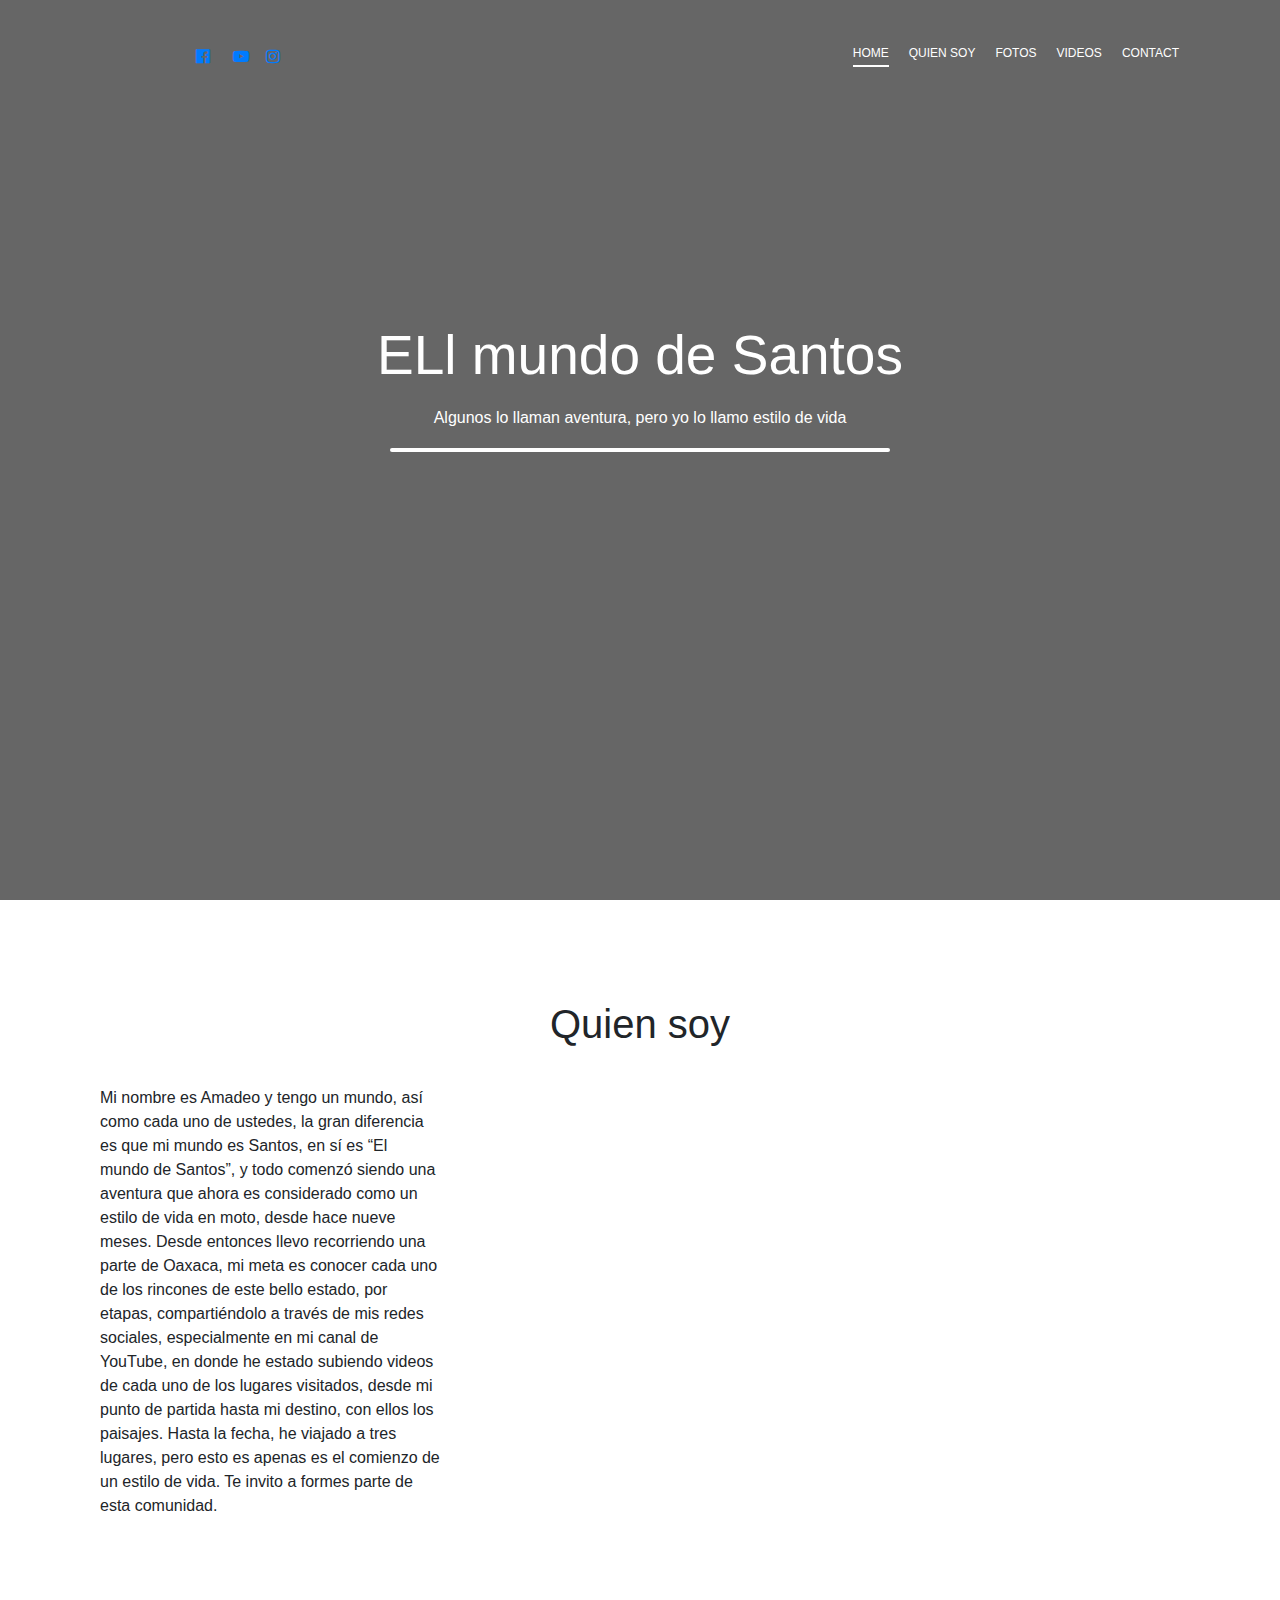
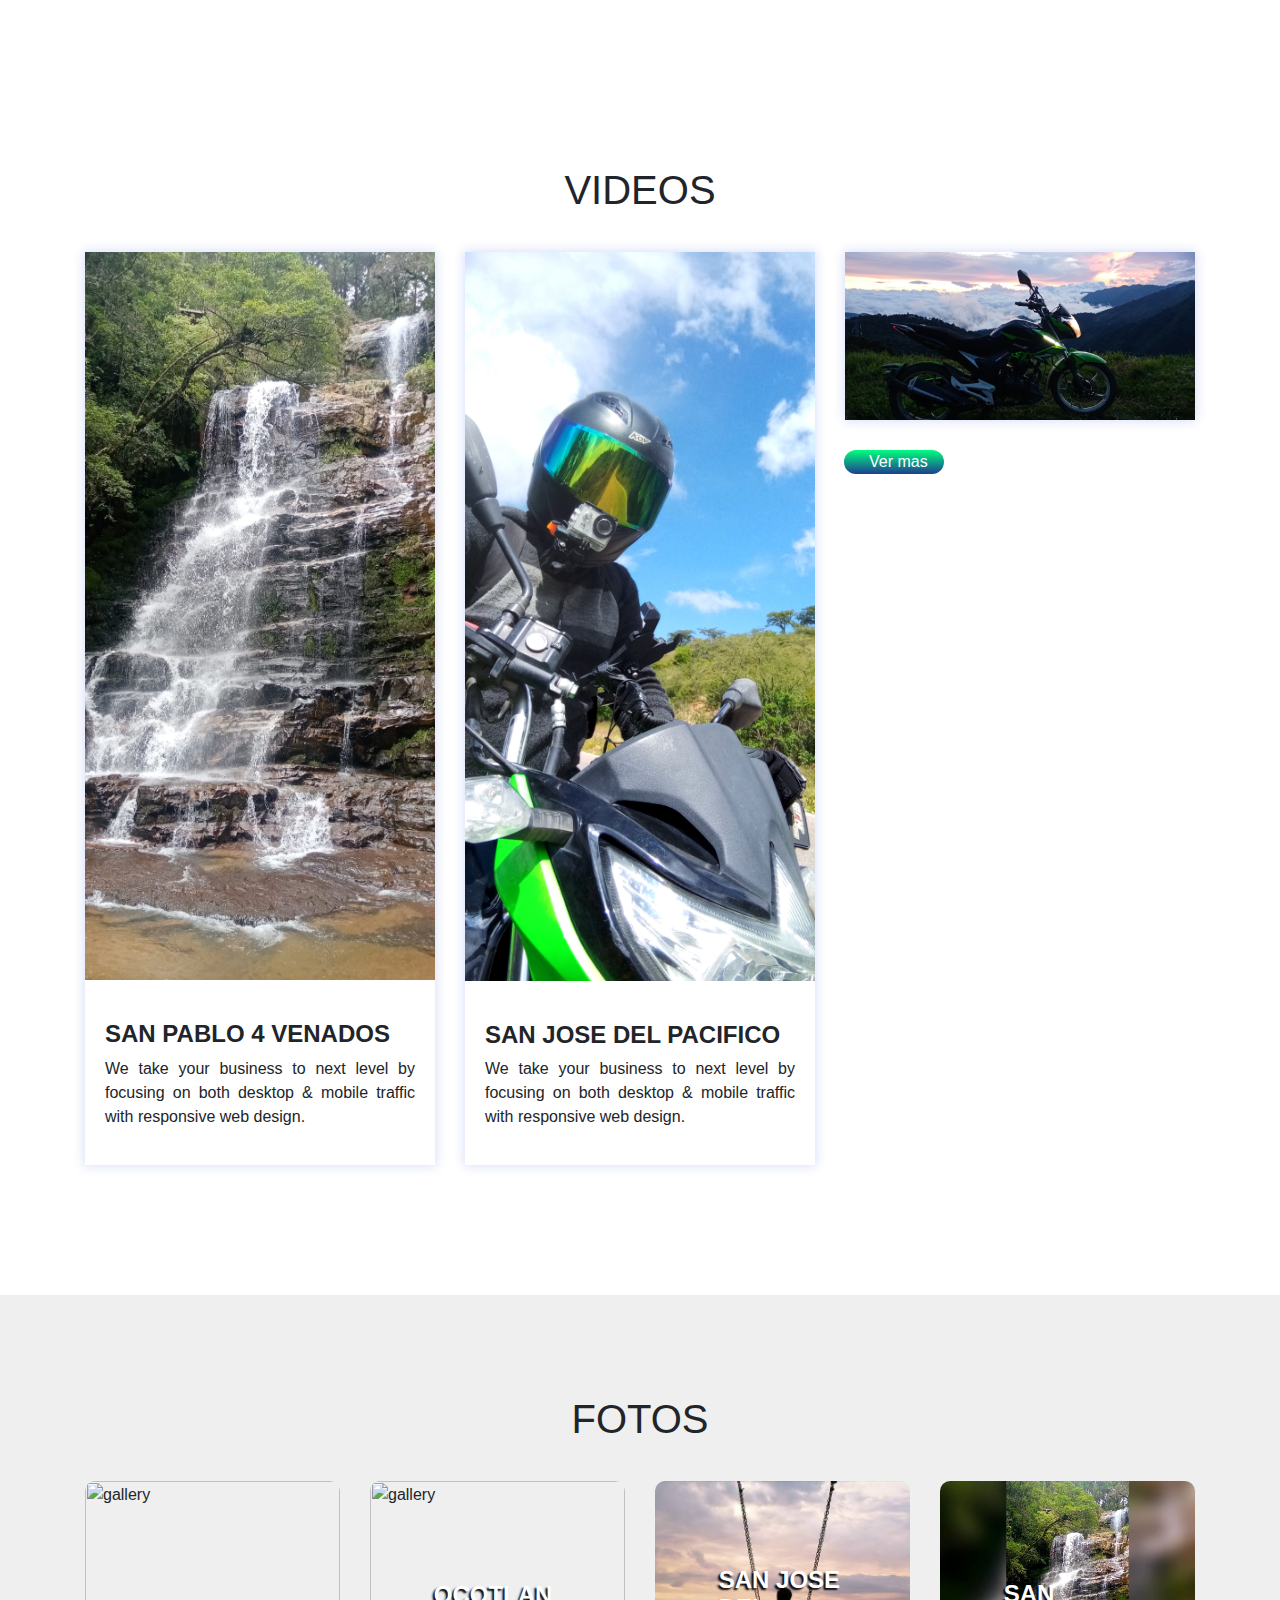
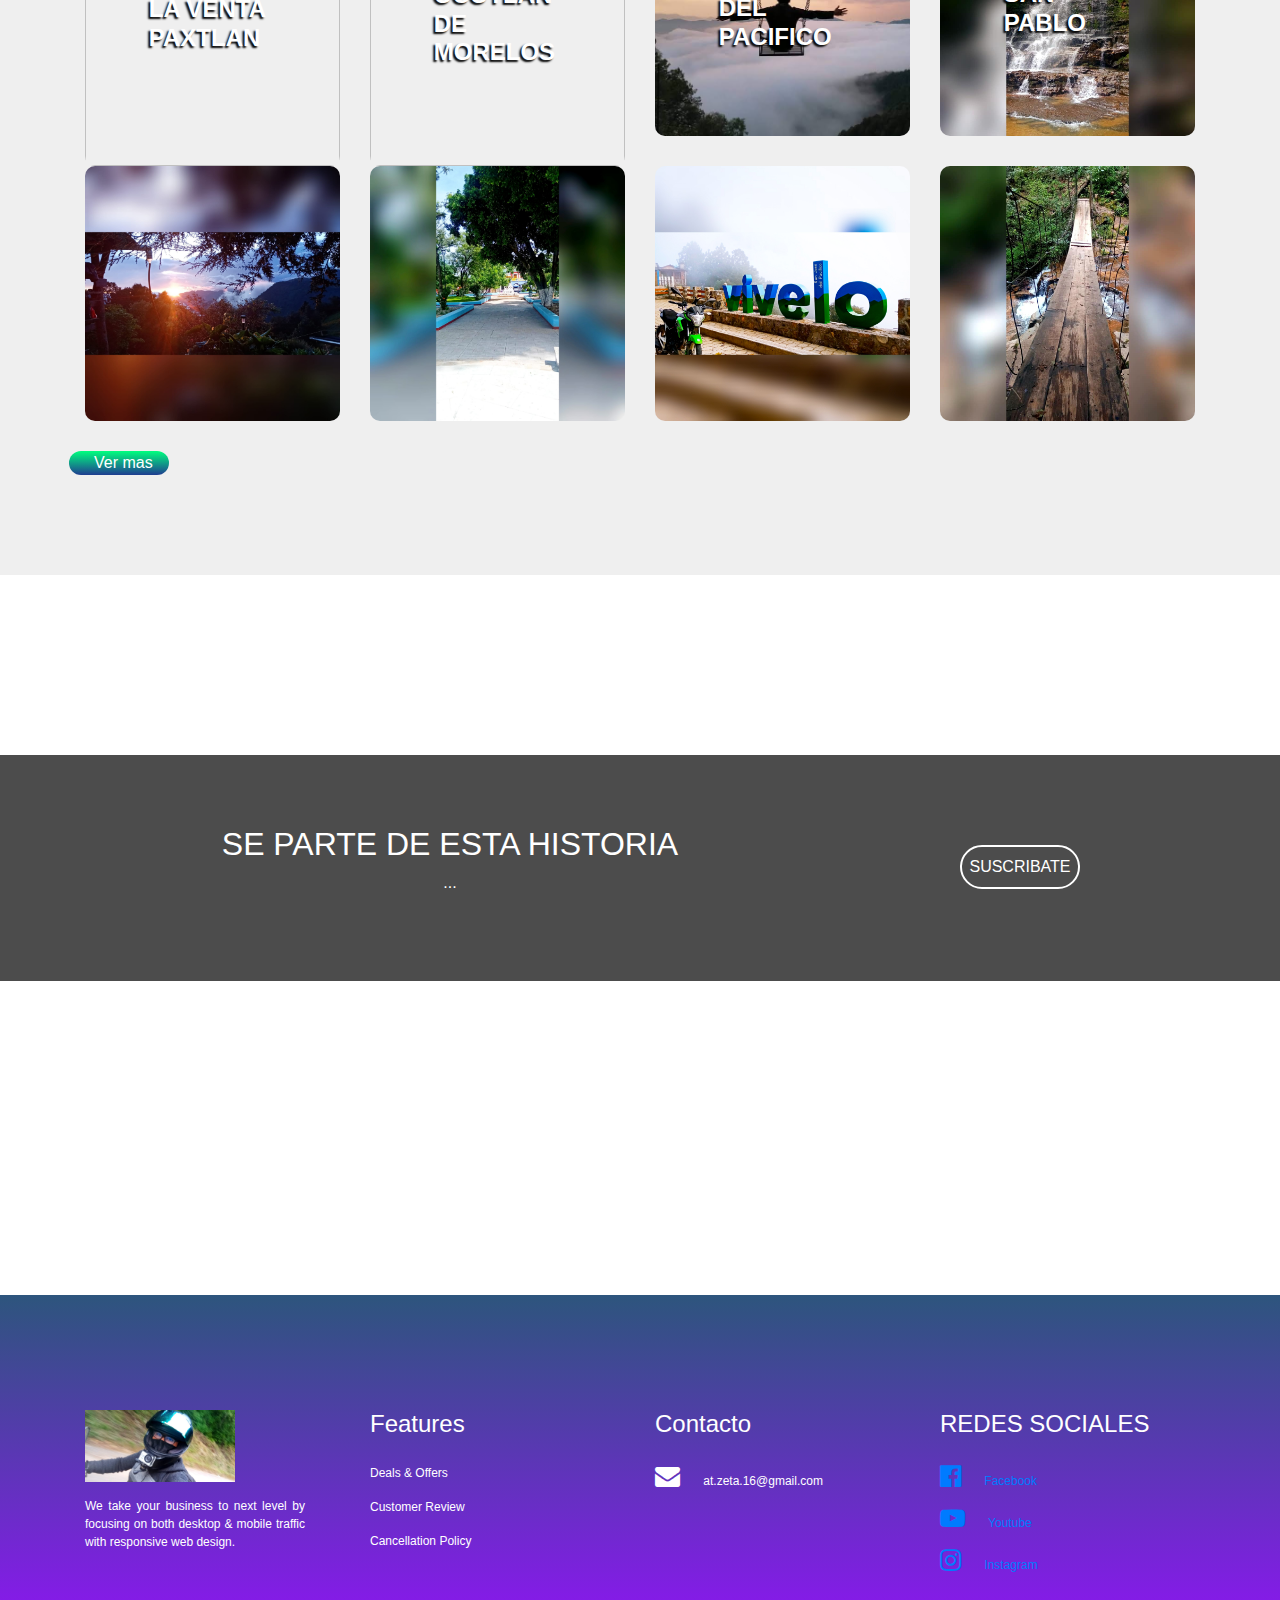
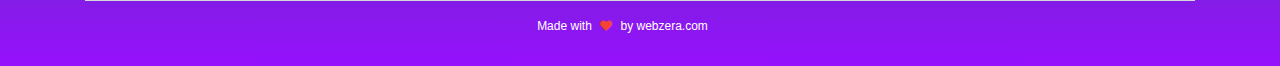
==== public/index.html @ d2009493 "Agregue firebase hosting" ====
<html>
<head>
<title>Anwar Trip</title>
<link rel="stylesheet" href="style.css">
<link rel="stylesheet" href="style1.css">
<meta name="viewport" content="width=device-width, initial-scale=1.0">
<link rel="stylesheet" href="https://stackpath.bootstrapcdn.com/bootstrap/4.5.0/css/bootstrap.min.css">

<script src="https://code.jquery.com/jquery-3.5.1.slim.min.js"></script>
<script src="https://cdn.jsdelivr.net/npm/popper.js@1.16.0/dist/umd/popper.min.js"></script>
<link rel="stylesheet" href="https://stackpath.bootstrapcdn.com/font-awesome/4.7.0/css/font-awesome.min.css">
<script src="https://stackpath.bootstrapcdn.com/bootstrap/4.5.0/js/bootstrap.min.js"></script>
</head>
<body>
<section class="header">
	<div class="container">
		<!-- <img src="images/logo.png" alt="webzera"> -->
		<!-- <button type="button" class="login-btn">Login</button> -->
		<nav class="navbar navbar-expand-lg navbar-light">
 
  <div class="col-md-3">
	<a href="https://www.facebook.com/elMundoDeSantos" >   &nbsp; <i class="fa fa-facebook-official"></i> &nbsp;   </a>
	<a href="https://www.youtube.com/channel/UCIlXge88pHVH2Xb5vx7LK7g"> &nbsp;   <i  class="fa fa-youtube-play">&nbsp;  </i> </a>
	<a href="https://www.instagram.com/elmundodesantos/"> &nbsp;   <i class="fa fa-instagram">&nbsp;   </i> </a>
</div>
  <button class="navbar-toggler" type="button" data-toggle="collapse" data-target="#navbarNav" aria-controls="navbarNav" aria-expanded="false">
    <i class="fa fa-bars"></i>
  </button>
  <div class="collapse navbar-collapse" id="navbarNav">
    <ul class="navbar-nav ml-auto text-right">
      <li class="nav-item">
        <a class="nav-link active-home" href="#">HOME</a>
      </li>
      <li class="nav-item">
        <a class="nav-link" href="#quiensoy">QUIEN SOY</a>
      </li>
      <li class="nav-item">
        <a class="nav-link" href="#fotos">FOTOS</a>
      </li>
      <li class="nav-item">
        <a class="nav-link" href="#videos">VIDEOS</a>
      </li>
      <li class="nav-item">
        <a class="nav-link" href="#">CONTACT</a>
      </li>
    </ul>
  </div>
</nav>

	</div>
	<h1>ELl mundo de Santos</h1>
	<p>Algunos lo llaman aventura, pero yo lo llamo estilo de vida</p>
	<div class="input-group">
		
	</div>
</section>
<section class="features" id="quiensoy" alig="center">
	<h1>Quien soy</h1>
	<div class="container">
		<video style="float: right;" src="images/v1.mp4" autoplay muted loop width="440" height="280" ></video>
		
			<div class="col-md-4">
				Mi nombre es Amadeo y tengo un mundo, así como cada uno de ustedes, la gran diferencia es que mi mundo es Santos, en sí es “El mundo de Santos”, y todo comenzó siendo una aventura que ahora es considerado como un estilo de vida en moto, desde hace nueve meses. Desde entonces llevo recorriendo una parte de Oaxaca, mi meta es conocer cada uno de los rincones de este bello estado, por etapas, compartiéndolo a través de mis redes sociales, especialmente en mi canal de YouTube, en donde he estado subiendo videos de cada uno de los lugares visitados, desde mi punto de partida hasta mi destino, con ellos los paisajes.
				Hasta la fecha, he viajado a tres lugares, pero esto es apenas es el comienzo de un estilo de vida. Te invito a formes parte de esta comunidad.
				
</div>	
<br>
<br>
</section>
<section class="features" id="videos">
	<h1>VIDEOS</h1>
	<div class="container">
		<div class="row">
			<div class="col-md-4">
				<div class="feature-box">
					<div class="feature-img">
						<a href="https://www.youtube.com/watch?v=Ci-Gc7Qu-1A&t=102s">
							<img src="images/san pablo.jpg" alt="feature-image-one" >
						</a>
					</div>
					<div class="feature-details">
						<h4>SAN PABLO 4 VENADOS</h4>
						<p>We take your business to next level by focusing on both desktop & mobile traffic with responsive web design.</p>
					</div>					
				</div>
			</div>
			<div class="col-md-4">
				<div class="feature-box">
					<div class="feature-img">
						<a href="https://www.youtube.com/watch?v=pGuaMOrAHA4">
						<img src="images/f1.jpg" alt="feature-image-one"></a>

					</div>
					<div class="feature-details">
						<h4>SAN JOSE DEL PACIFICO</h4>
						<p>We take your business to next level by focusing on both desktop & mobile traffic with responsive web design.</p>
					</div>
										
				</div>
			</div>
			<div class="col-md-4">
				<div class="feature-box">
					<div class="feature-img">
						<a href="https://www.youtube.com/watch?v=pGuaMOrAHA4">
						<img src="images/banner1.jpg" alt="feature-image-one"></a>


					</div>
					
				</div>
				<div class="input-group-append">
					<button type="submit" class="input-group-text btn">Ver mas</button>
				</div>
			</div>
		</div>
	</div>
</section>
<section class="gallery" id="fotos">
	<h1>FOTOS</h1>
	<div class="container">
		<div class="row">
			<div class="col-md-3">
				<div class="gallery-box">
					<img src="images/g1.jpg" alt="gallery">
					<h4>LA VENTA PAXTLAN</h4>
				</div>
			</div>
			<div class="col-md-3">
				<div class="gallery-box">
					<img src="images/g2.jpg" alt="gallery">
					<h4>OCOTLAN DE MORELOS</h4>
				</div>
			</div>
			<div class="col-md-3">
				<div class="gallery-box">
					<img src="images/G3.jpeg" alt="gallery">
					<h4>SAN JOSE DEL PACIFICO</h4>
				</div>
			</div>
			<div class="col-md-3">
				<div class="gallery-box">
					<img src="images/N1.jpeg" alt="gallery">
					<h4>SAN PABLO</h4>
				</div>
			</div>
		</div>
	</div>
	<div class="container">
		<div class="row">
			<div class="col-md-3">
				<div class="gallery-box">
					<img src="images/N3.jpeg" alt="gallery">
					<h4></h4>
				</div>
			</div>
			<div class="col-md-3">
				<div class="gallery-box">
					<img src="images/N4.jpeg" alt="gallery">
					<h4></h4>
				</div>
			</div>
			<div class="col-md-3">
				<div class="gallery-box">
					<img src="images/S1.jpg" alt="gallery">
					<h4></h4>
				</div>
			</div>
			<div class="col-md-3">
				<div class="gallery-box">
					<img src="images/N2.jpeg" alt="gallery">
					
				</div>
			</div>
			<div class="input-group-append">
				<button type="submit" class="input-group-text btn">Ver mas</button>
			</div>
		</div>
	</div>
</section>
<section class="banner">
	<div class="banner-highlights">
		<div class="container">
			<div class="row">
				<div class="col-md-8">
					<h2>SE PARTE DE ESTA HISTORIA</h2>
					<p>...</p>
				</div>
				<div class="col-md-4" >
					<a href="https://www.youtube.com/channel/UCIlXge88pHVH2Xb5vx7LK7g">
					<button  type="button" class="booking-btn">SUSCRIBATE</button></a>
				</div>
			</div>
		</div>
	</div>
</section>

<section class="footer">
	<div class="container">
		<div class="row">
			<div class="col-md-3">
				<img src="images/logo.jpeg" class="footer-logo" alt="Footer Logo">
				<p>We take your business to next level by focusing on both desktop & mobile traffic with responsive web design.</p>
			</div>
			<div class="col-md-3">
				<h4>Features</h4>
				<p>Deals & Offers</p>
				<p>Customer Review</p>
				<p>Cancellation Policy</p>
			</div>
			<div class="col-md-3">
				<h4>Contacto</h4>
	
				<p><i class="fa fa-envelope"></i> at.zeta.16@gmail.com</p>
			</div>
			<div class="col-md-3">
				<h4>REDES SOCIALES</h4>
				<a href="https://www.facebook.com/elMundoDeSantos"><p><i class="fa fa-facebook-official"></i> Facebook</p></a>
				<a href="https://www.youtube.com/channel/UCIlXge88pHVH2Xb5vx7LK7g"><p ><i  class="fa fa-youtube-play"></i> Youtube</p></a>
				<a href="https://www.instagram.com/elmundodesantos/"><p><i class="fa fa-instagram"></i> Instagram</p></a>
			</div>			
		</div><hr>
		<p class="copyright">Made with <i class="fa fa-heart"></i> by webzera.com</p>
	</div>
</section>
</body>
</html>
---- public/style.css ----
*{
	margin: 0;
	padding: 0;	
}
/*Header Section*/
.header{
	height: 100%;
	background-image: linear-gradient(rgba(0,0,0,0.6), rgba(0,0,0,0.6)), url(images/banner1.JPG);
	background-size: cover;
	background-position: center;
	background-attachment: fixed;
	padding-top: 20px;
	text-align: center;
	color: #fff;
}

#texto{
	text-align:center ;
}
.header img{
	width: 170px;
	float: left;
}
.login-btn{
	width: 100px;
	padding:8px 0;
	outline: none !important;
	border: 2px solid #fff;
	border-radius: 50px;
	background: transparent;
	color: #fff;
	float: right;
}
.header h1{
	padding-top: 240px;
	padding-bottom: 0;
	font-size: 55px;
}
.header p{
	margin: 18px 0;
}
.input-group{
	width: 90% !important;
	max-width: 500px;
	border-radius: 30px;
	background: #fff;
	margin: auto;
	padding: 2px;
}
.form-control{
	border:0 !important;
	border-radius: 30px !important;
	margin: 2px;
	box-shadow: none !important;
}
.input-group-text{
	width: 100px;
	background-image: linear-gradient(#00ff7e,#1f3d90);
	border: 0 !important;
	color: #fff !important;
	padding: 0 25px !important;
	border-radius: 30px !important;
	box-shadow: none !important;
}
/*Features Section*/
.features{
	padding: 100px 0;
}
.features h1{
	text-align: center;
	padding-bottom: 30px;
}
.feature-img img{
	width: 100%;
}
.features .price{
	width: 50px;
	height: 50px;
	background: #ff5722;
	color: #fff;
	font-weight: 600;
	border-radius: 50%;
	padding:10px;
	box-shadow: 0 0 10px 1px rgba(37, 73, 214, 0.18);
	position: absolute;
	left: 20px;
	bottom: -25px;
}
.feature-img{
	position: relative;
}
.features .rating{
	padding: 3px;
	float: right;
	background: #fff;
	bottom: -1px;
	right: 0;
	position: absolute;
}
.features .fa{
	font-size: 15px;
	color: #ff5722;
}
.feature-details{
	padding: 20px;
	text-align: justify;
}
.feature-details h4{
	font-weight: 600;
	margin-top: 20px;
}
.feature-details .fa{
	margin-right: 5px;
}
.feature-box{
	box-shadow: 0 0 10px 1px rgba(37, 73, 214, 0.18);
	margin-bottom: 30px;
}
/*Gallery*/
.gallery{
	padding: 100px 0;
	background: #efefef;
}
.gallery h1{
	text-align: center;
	padding-bottom: 30px;
}
.gallery-details h4{
	font-weight: 600;
	margin-top: 20px;
}
.gallery-box img{
	width: 100%;
	border-radius: 10px;
	cursor:pointer;
	transition: 1s;
}
.gallery-box img:hover{
	transform: scale(1.1);
}
.gallery-box h4{
	display: block;
	color: #fff;
	text-shadow: -2px 2px 2px #000;
	font-weight: 600;
	position: absolute;
	top: 50%;
	left:50%;
	transform: translate(-50%,-50%);
}
.gallery-box{
	position: relative;
	margin-bottom: 30px;
}
/*banner*/
.banner{
	height: 80%;
	background-image: url(images/banner2.jpeg);
	background-position: center;
	background-size: cover;
	background-attachment: fixed;
	padding-top: 14%;
}
.banner-highlights{
	padding: 70px 0;
	background: rgba(0, 0, 0, 0.7);
	text-align:center;
	color: #fff;
}
.booking-btn{
	width: 120px;
	padding:8px 0;
	outline: none !important;
	border: 2px solid #fff;
	border-radius: 50px;
	background: transparent;
	color: #fff;
	margin-top: 20px;
	/*float: right;*/
}
/*feedback*/
.feedback{
	padding: 100px 0;
}
.feedback h1{
	text-align: center;
	padding-bottom: 30px;
}
.user-review{
	text-align: center;
	box-shadow: 0 0 10px 0 rgba(0, 0, 100, 0.2);
	padding-bottom: 50px;
}
.user-review p{
	padding: 50px 10px 10px 10px;
}
.feedback img{
	width: 60px;
	height: 60px;
	border-radius: 50%;
	position: relative;
	margin: -30px 0 20px 40%;
}
.user-review p::before{
	content: '\201d';
	display: block;
	position: absolute;
	font-size: 100px;
	color: #6495ed;
	font-family: sans-serif;
	left: 44%;
	top:-20px;
}
.footer{
	padding:100px 20px 15px;
	background-image: linear-gradient(#2d557d,#9610fd);
	color: #fff;
}
.footer img{
	width: 150px;
	margin-top: 15px;
	margin-bottom: 15px;
}
.footer h4{
	text-align:left;
	margin-top:15px;
	margin-bottom: 25px;
}
.footer p{
	font-size: 12px;
	text-align:justify;
	padding-right: 35px;
}
.footer .row .fa{
	padding-right: 20px;
	font-size: 25px;
}
.footer hr{
	margin-top:10px;
	background:#efefef;
}
.fa-heart{
	margin:0 5px;
	color:#f44336;
}
.footer .copyright{
	text-align:center;
}


/*Navbar*/
.navbar{
	padding-top: 20px !important;
}
.nav-item{
	margin-left: 20px;
	margin-bottom:10px;
}
.nav-link{
	color: #fff !important;
	font-size: 12px !important;
	padding: 0 0 5px 0 !important;
	display: unset !important;
}
.navbar-brand img{
	width: 170px;
	float: left;
}
.fa-bars{
	color: #fff;
	font-size: 40px !important;
}
.navbar-toggler{
	border: 0 !important;
	outline: none !important;
	padding:initial !important;
}
.active-home{
	border-bottom: 2px solid #fff;
}
.nav-link:hover{
	border-bottom: 2px solid #fff;
}
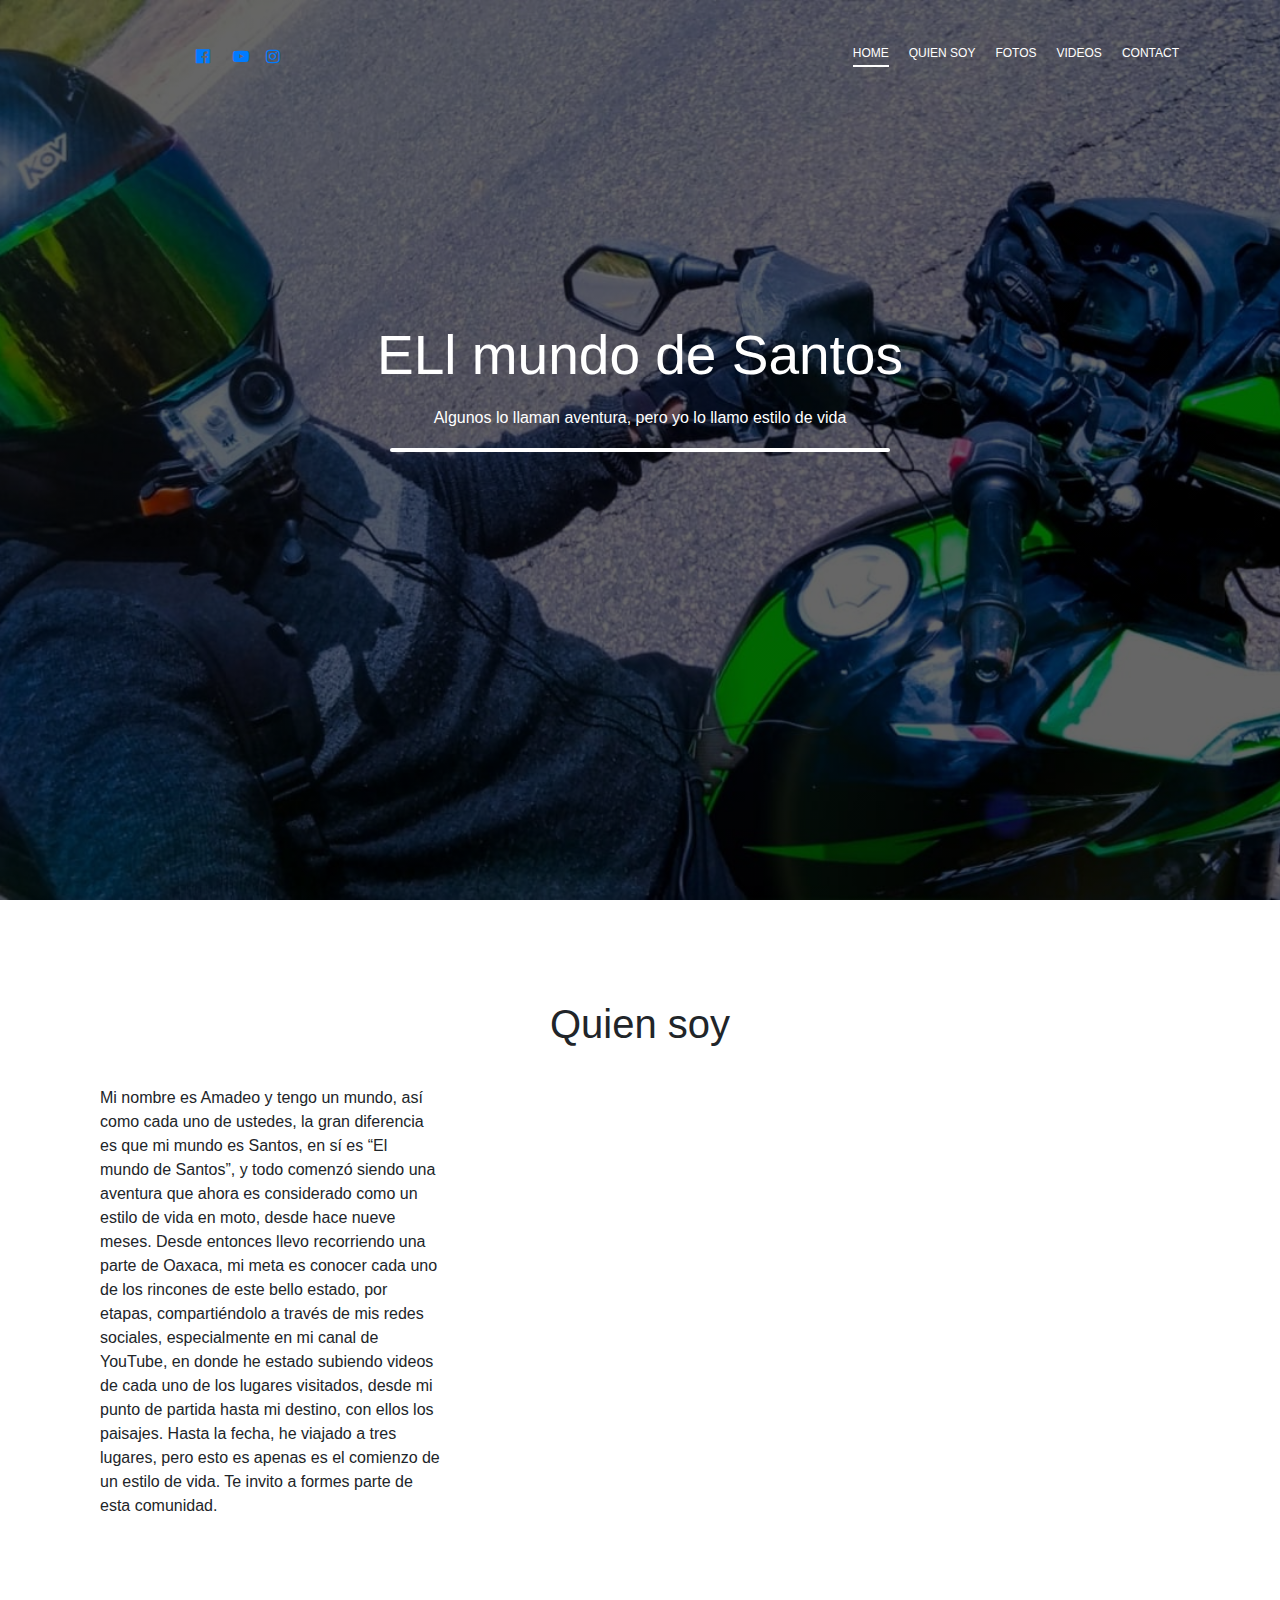
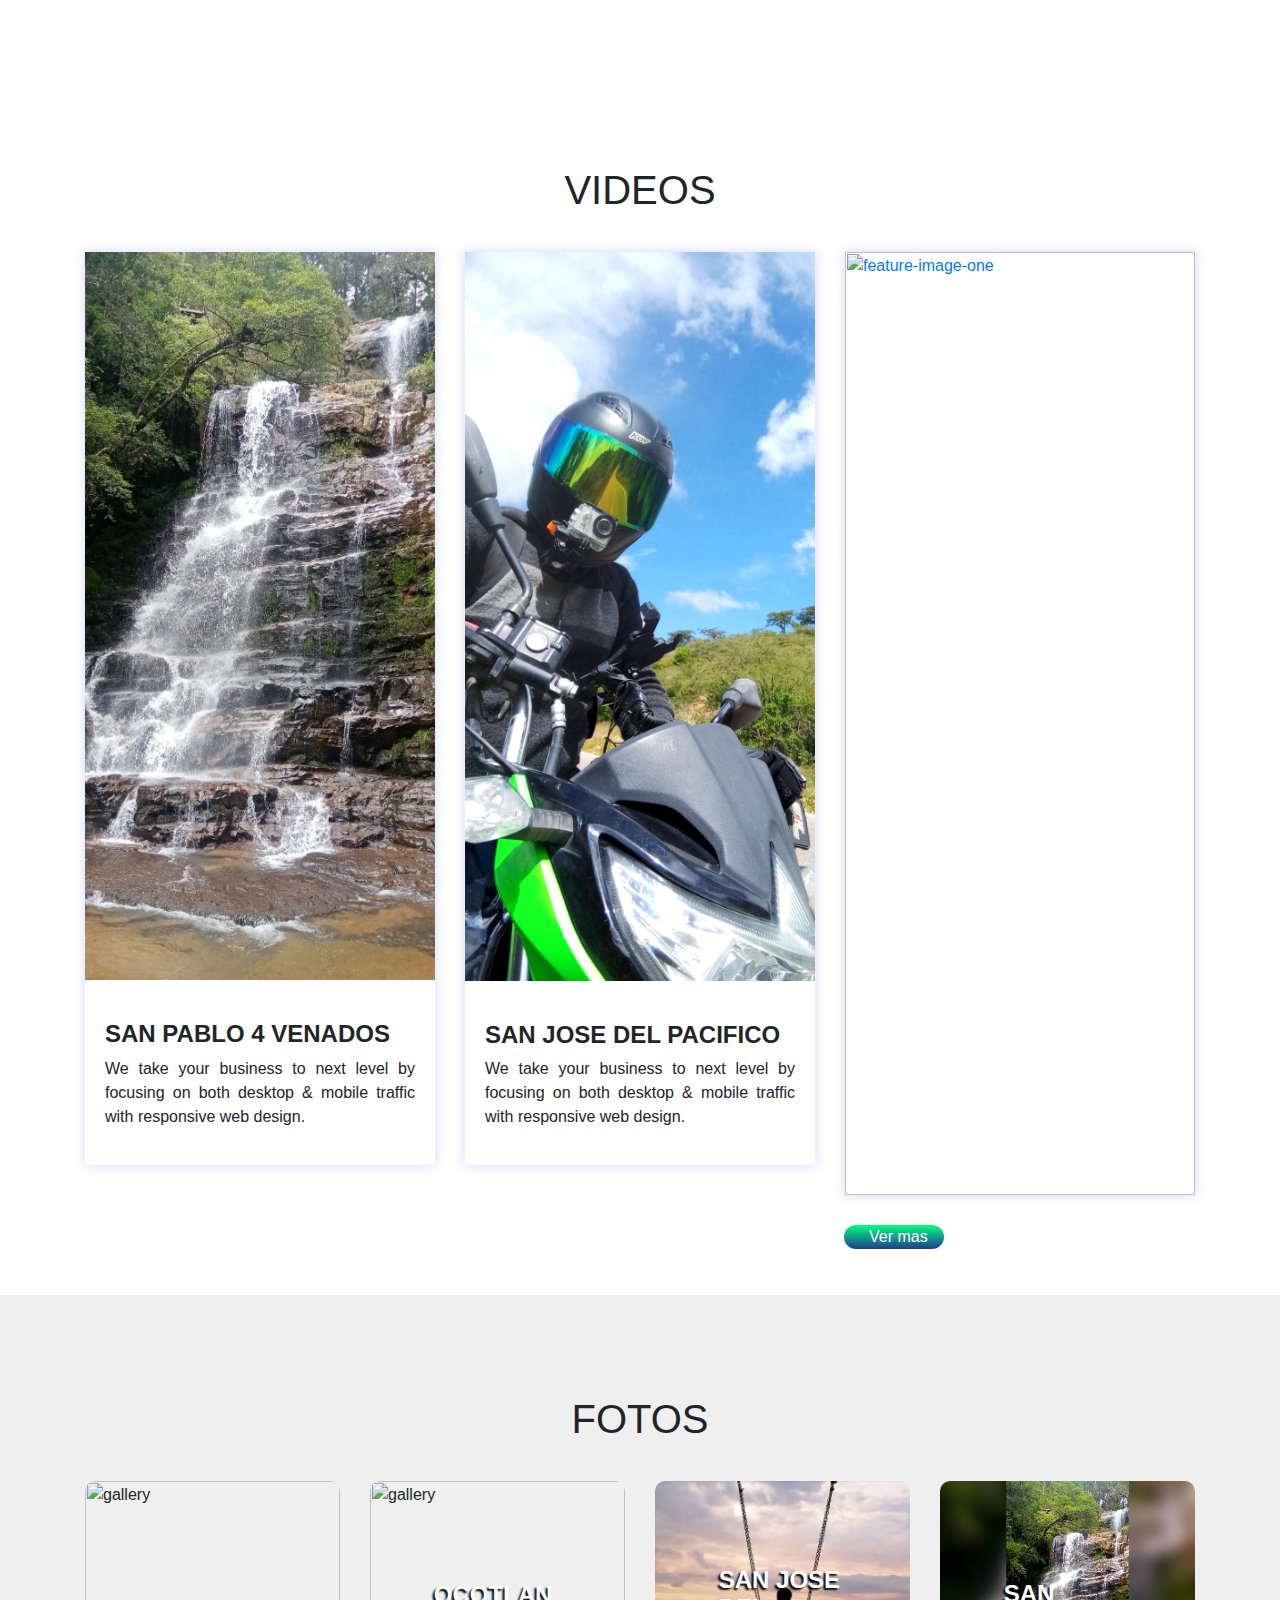
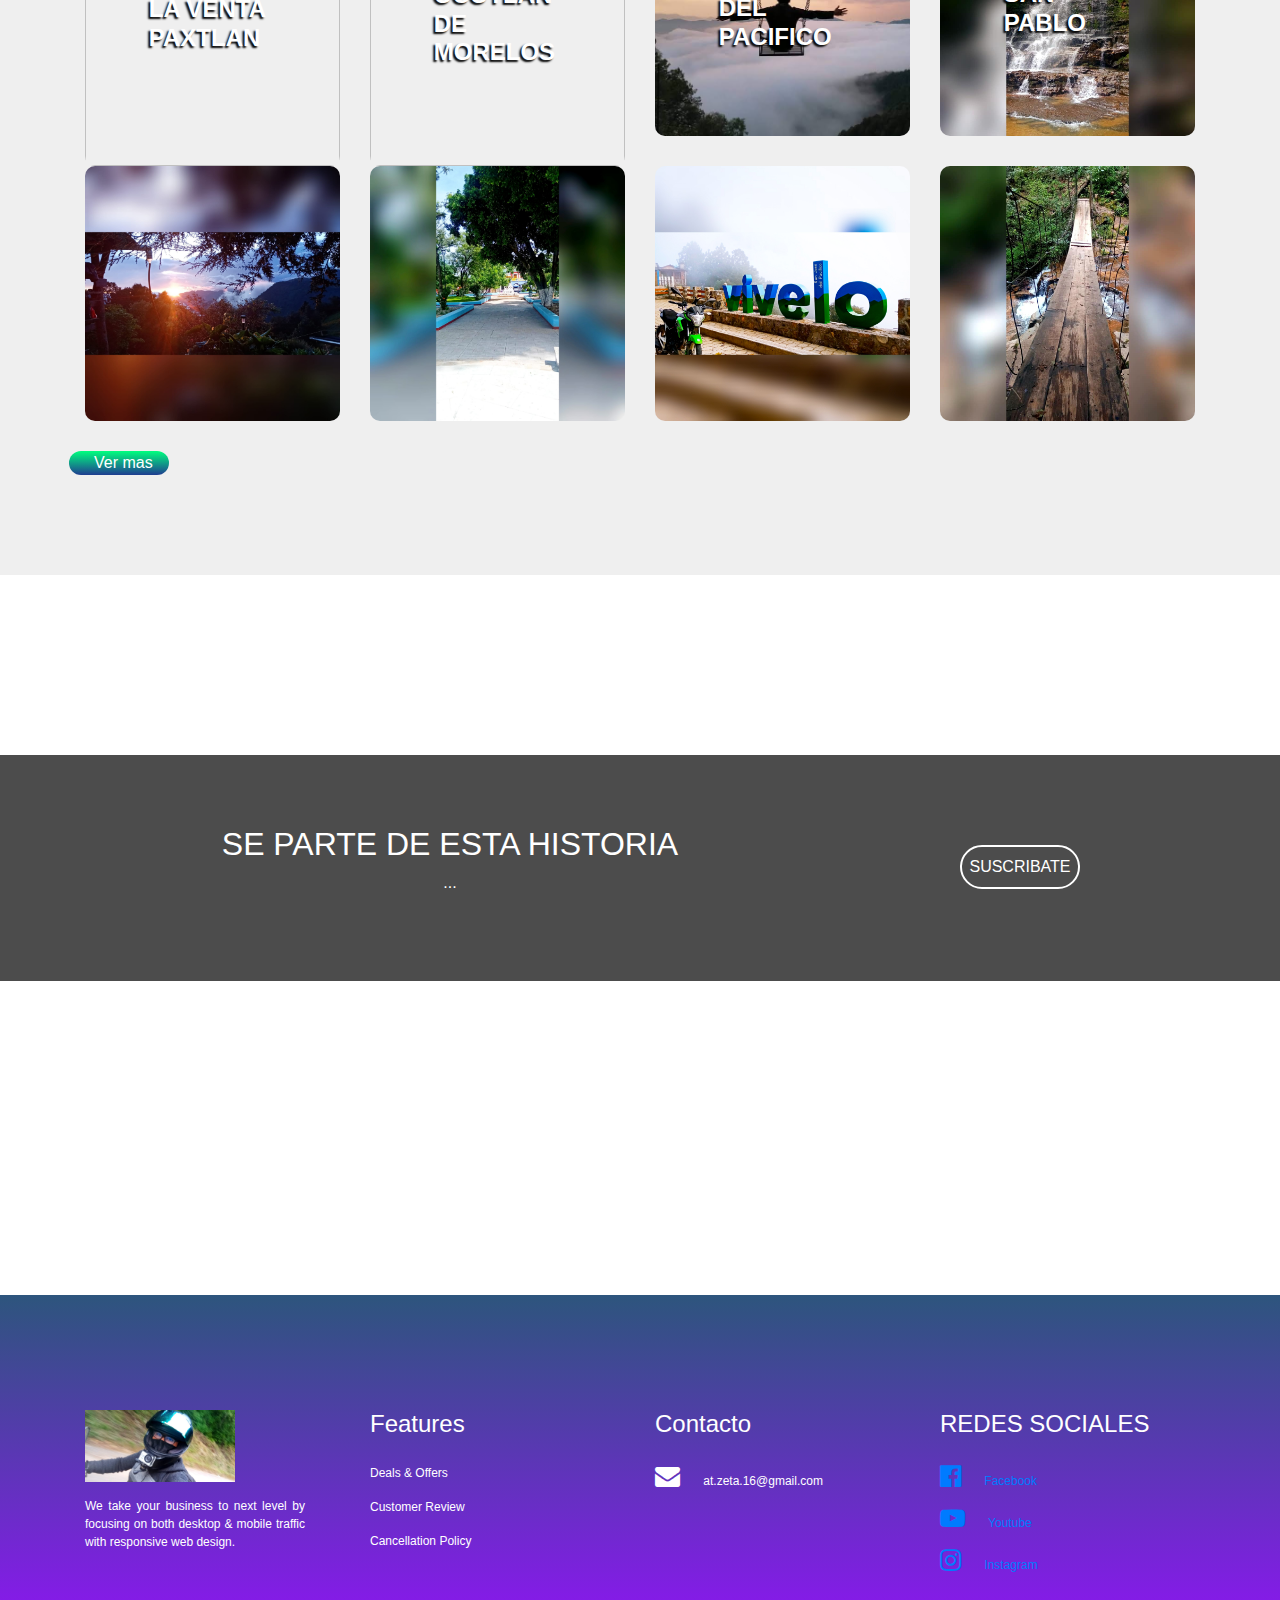
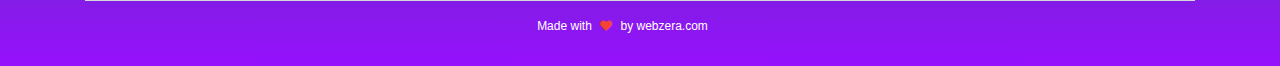
==== commit cb9c2b86: "." ====
--- a/public/index.html
+++ b/public/index.html
@@ -102,9 +102,7 @@
 				<div class="feature-box">
 					<div class="feature-img">
 						<a href="https://www.youtube.com/watch?v=pGuaMOrAHA4">
-						<img src="images/banner1.jpg" alt="feature-image-one"></a>
-
-
+						<img src="images/banner.jpg" alt="feature-image-one"></a>
 					</div>
 					
 				</div>
--- a/public/style.css
+++ b/public/style.css
@@ -5,7 +5,7 @@
 /*Header Section*/
 .header{
 	height: 100%;
-	background-image: linear-gradient(rgba(0,0,0,0.6), rgba(0,0,0,0.6)), url(images/banner1.JPG);
+	background-image: linear-gradient(rgba(0,0,0,0.6), rgba(0,0,0,0.6)), url(images/banner.jpeg);
 	background-size: cover;
 	background-position: center;
 	background-attachment: fixed;
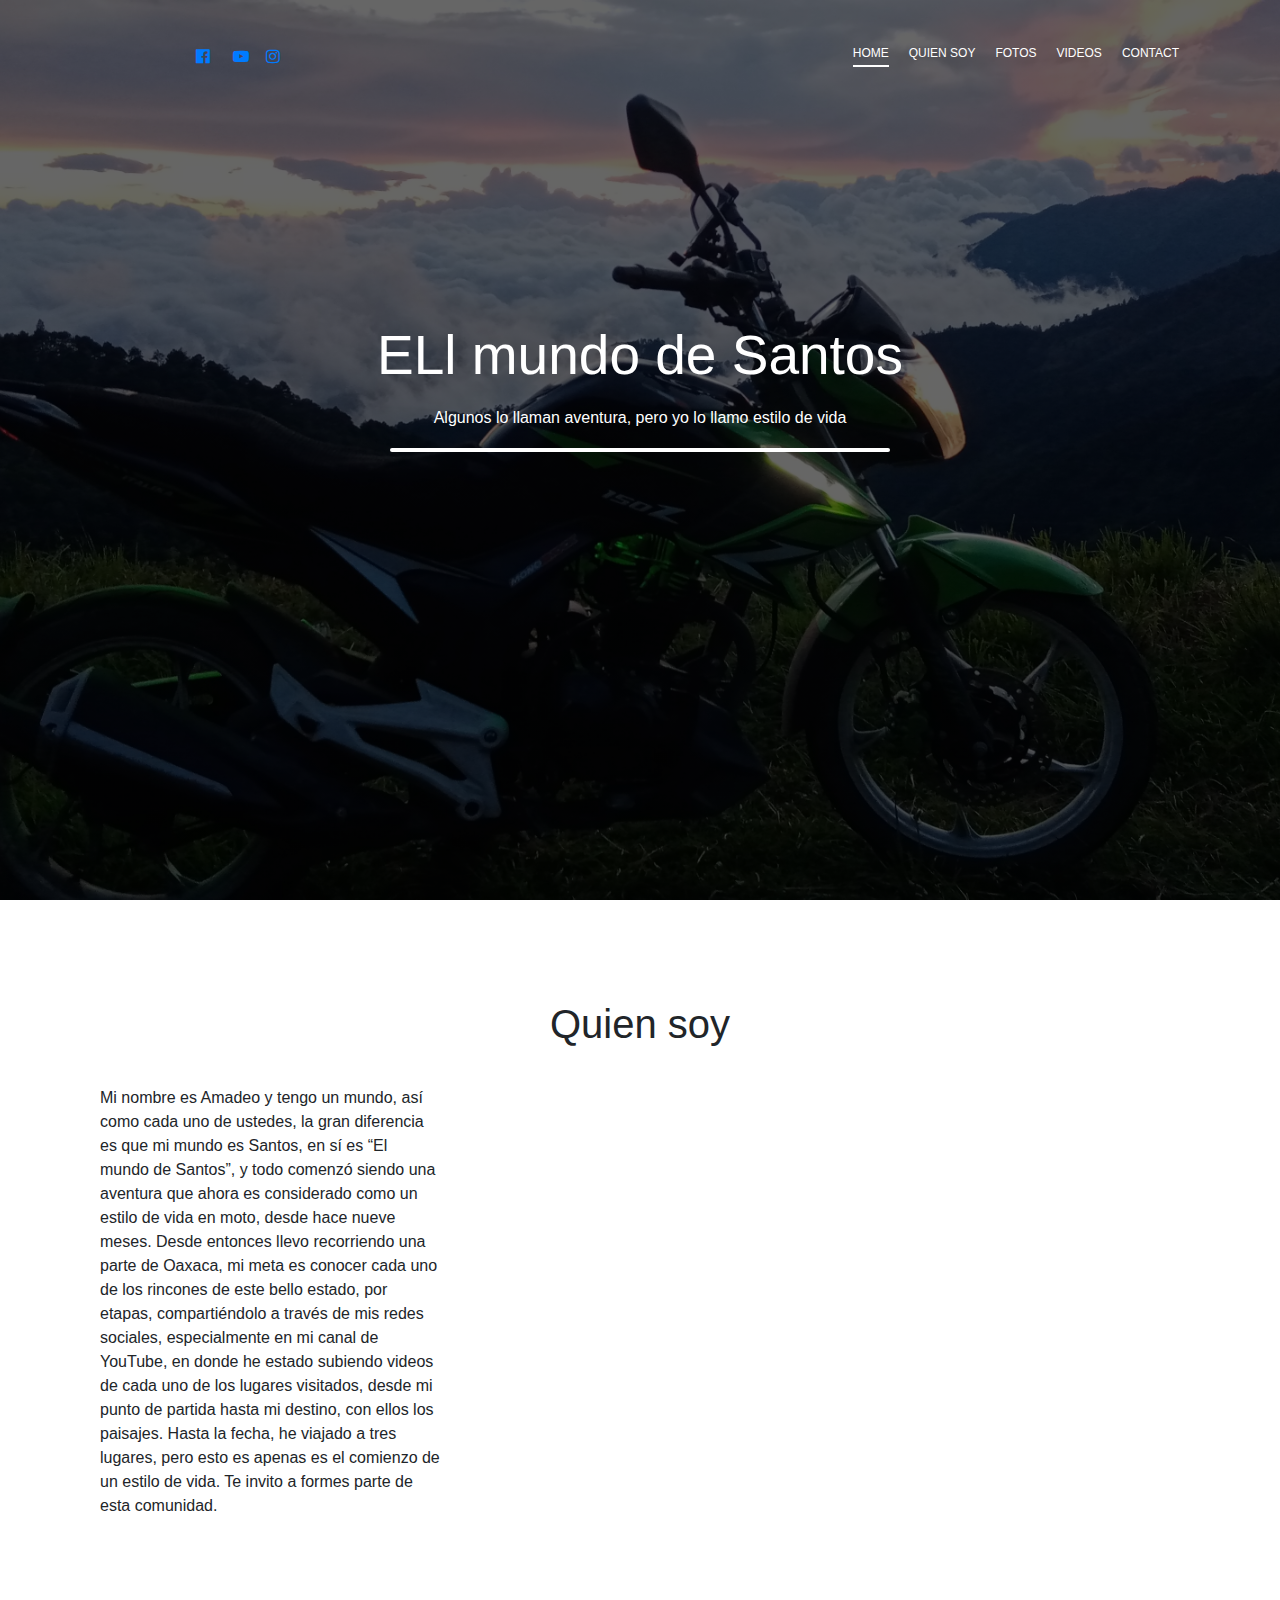
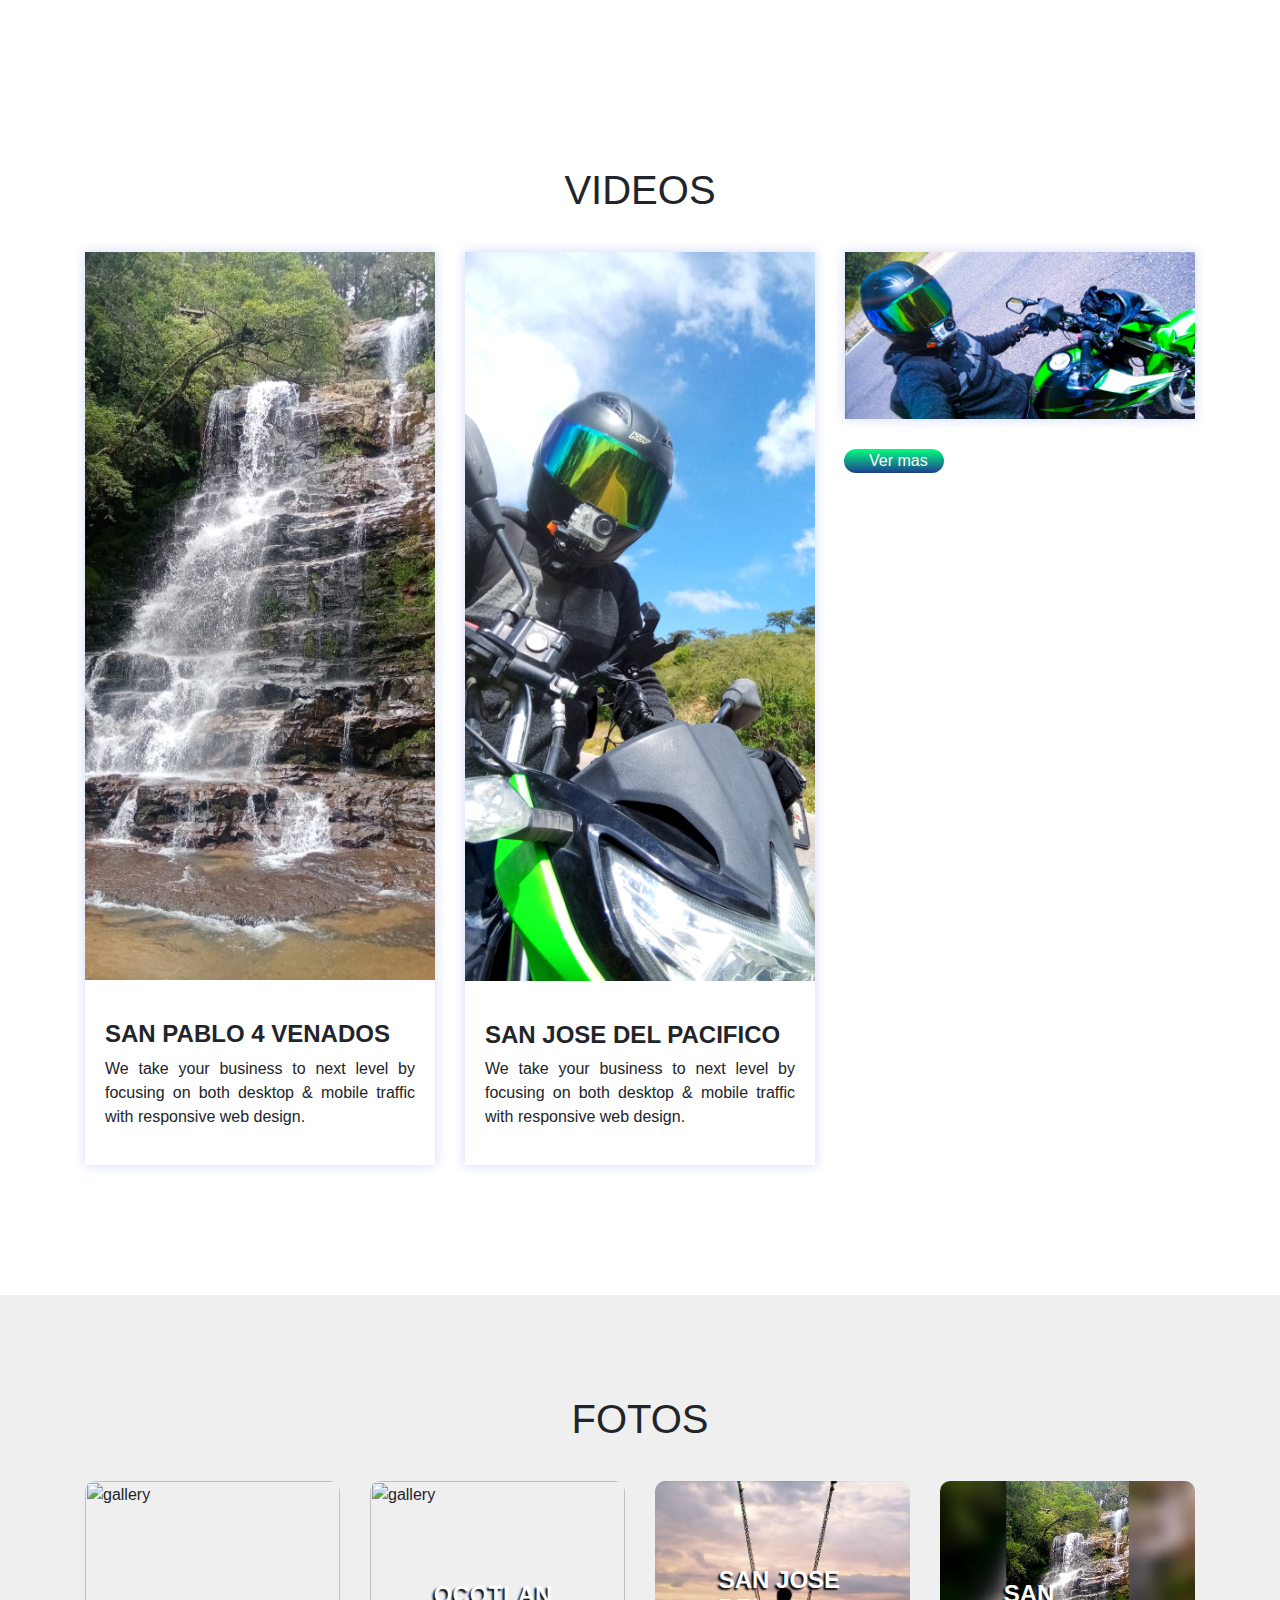
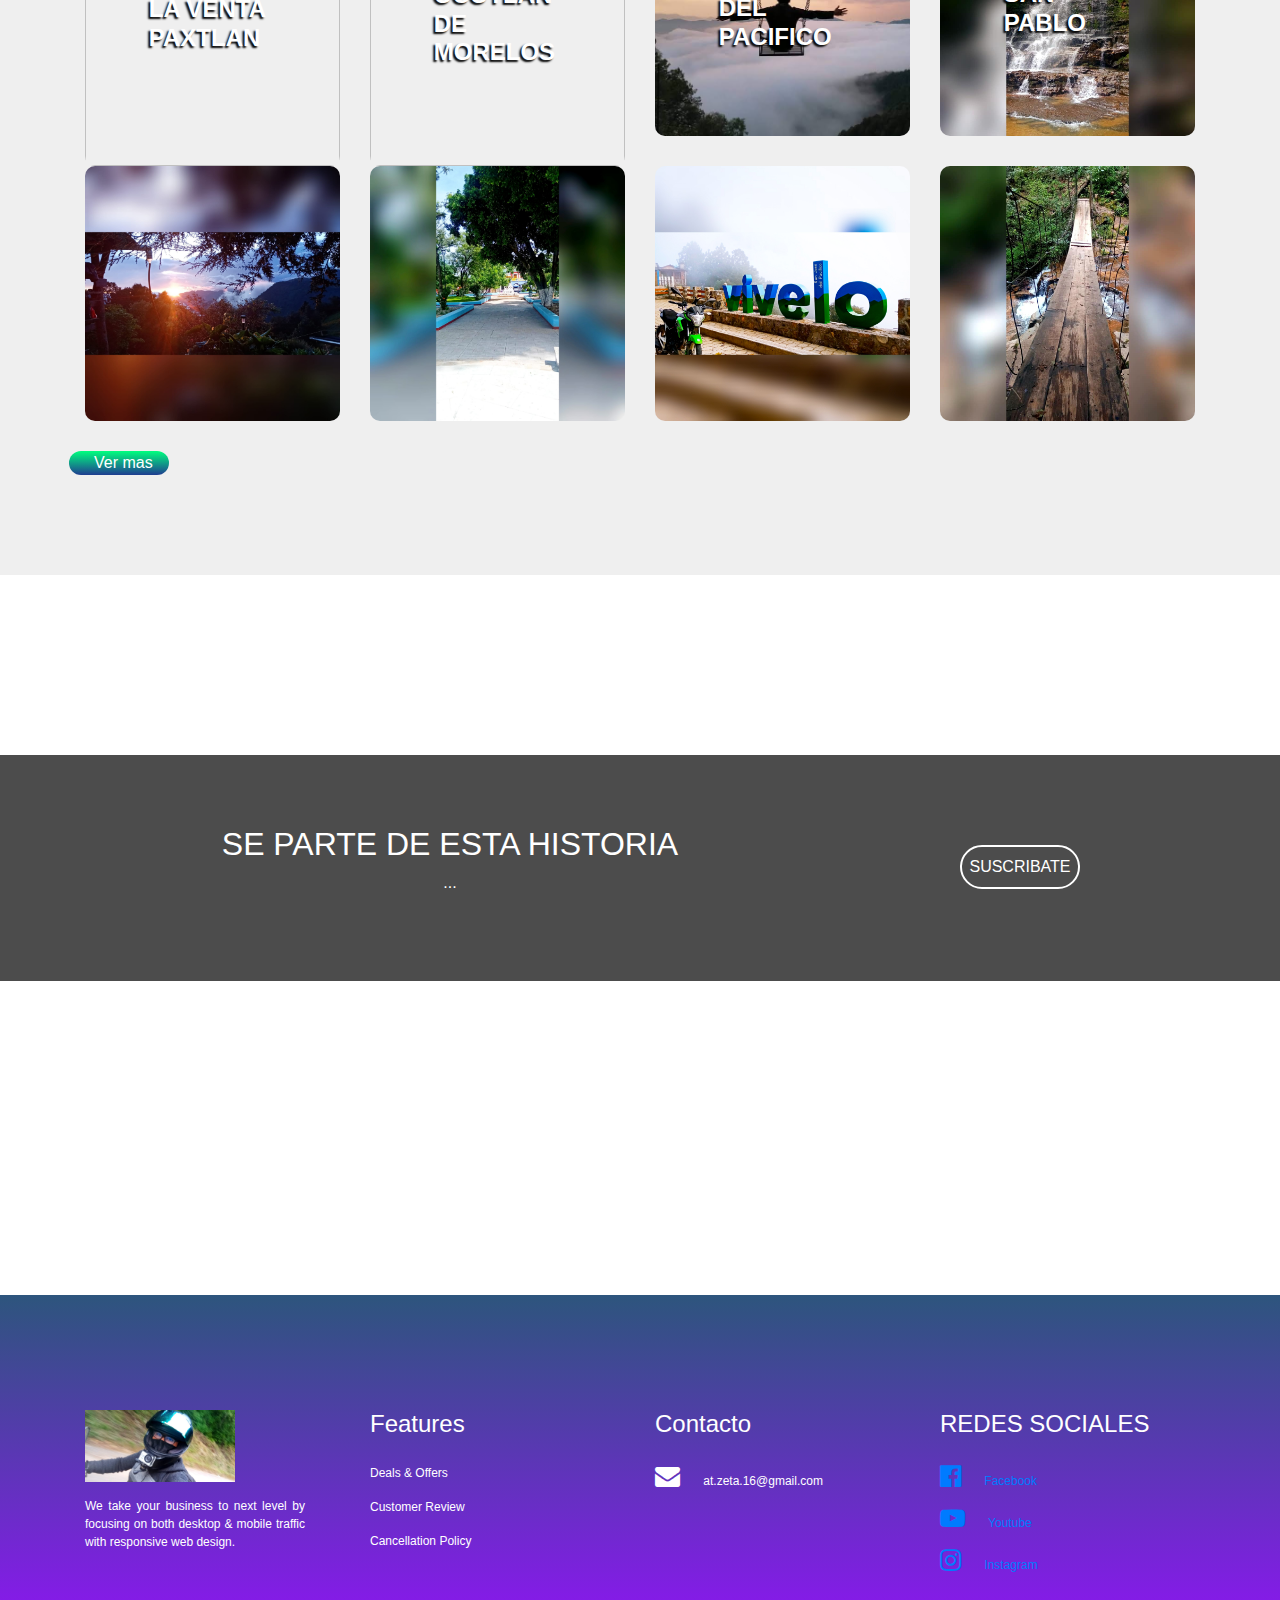
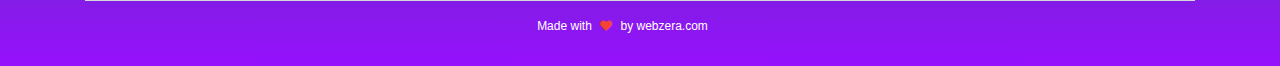
==== commit 9485cdce: "Correccion de imagenes" ====
--- a/public/index.html
+++ b/public/index.html
@@ -12,7 +12,7 @@
 <script src="https://stackpath.bootstrapcdn.com/bootstrap/4.5.0/js/bootstrap.min.js"></script>
 </head>
 <body>
-<section class="header">
+<section class="header" >
 	<div class="container">
 		<!-- <img src="images/logo.png" alt="webzera"> -->
 		<!-- <button type="button" class="login-btn">Login</button> -->
@@ -102,7 +102,7 @@
 				<div class="feature-box">
 					<div class="feature-img">
 						<a href="https://www.youtube.com/watch?v=pGuaMOrAHA4">
-						<img src="images/banner.jpg" alt="feature-image-one"></a>
+						<img src="images/banner2.jpeg" alt="feature-image-one"></a>
 					</div>
 					
 				</div>
--- a/public/style.css
+++ b/public/style.css
@@ -5,7 +5,7 @@
 /*Header Section*/
 .header{
 	height: 100%;
-	background-image: linear-gradient(rgba(0,0,0,0.6), rgba(0,0,0,0.6)), url(images/banner.jpeg);
+	background-image: linear-gradient(rgba(0,0,0,0.6), rgba(0,0,0,0.6)), url(images/banner1.jpg);
 	background-size: cover;
 	background-position: center;
 	background-attachment: fixed;
@@ -155,7 +155,7 @@
 /*banner*/
 .banner{
 	height: 80%;
-	background-image: url(images/banner2.jpeg);
+	background-image: url(images/banner1.jpg);
 	background-position: center;
 	background-size: cover;
 	background-attachment: fixed;
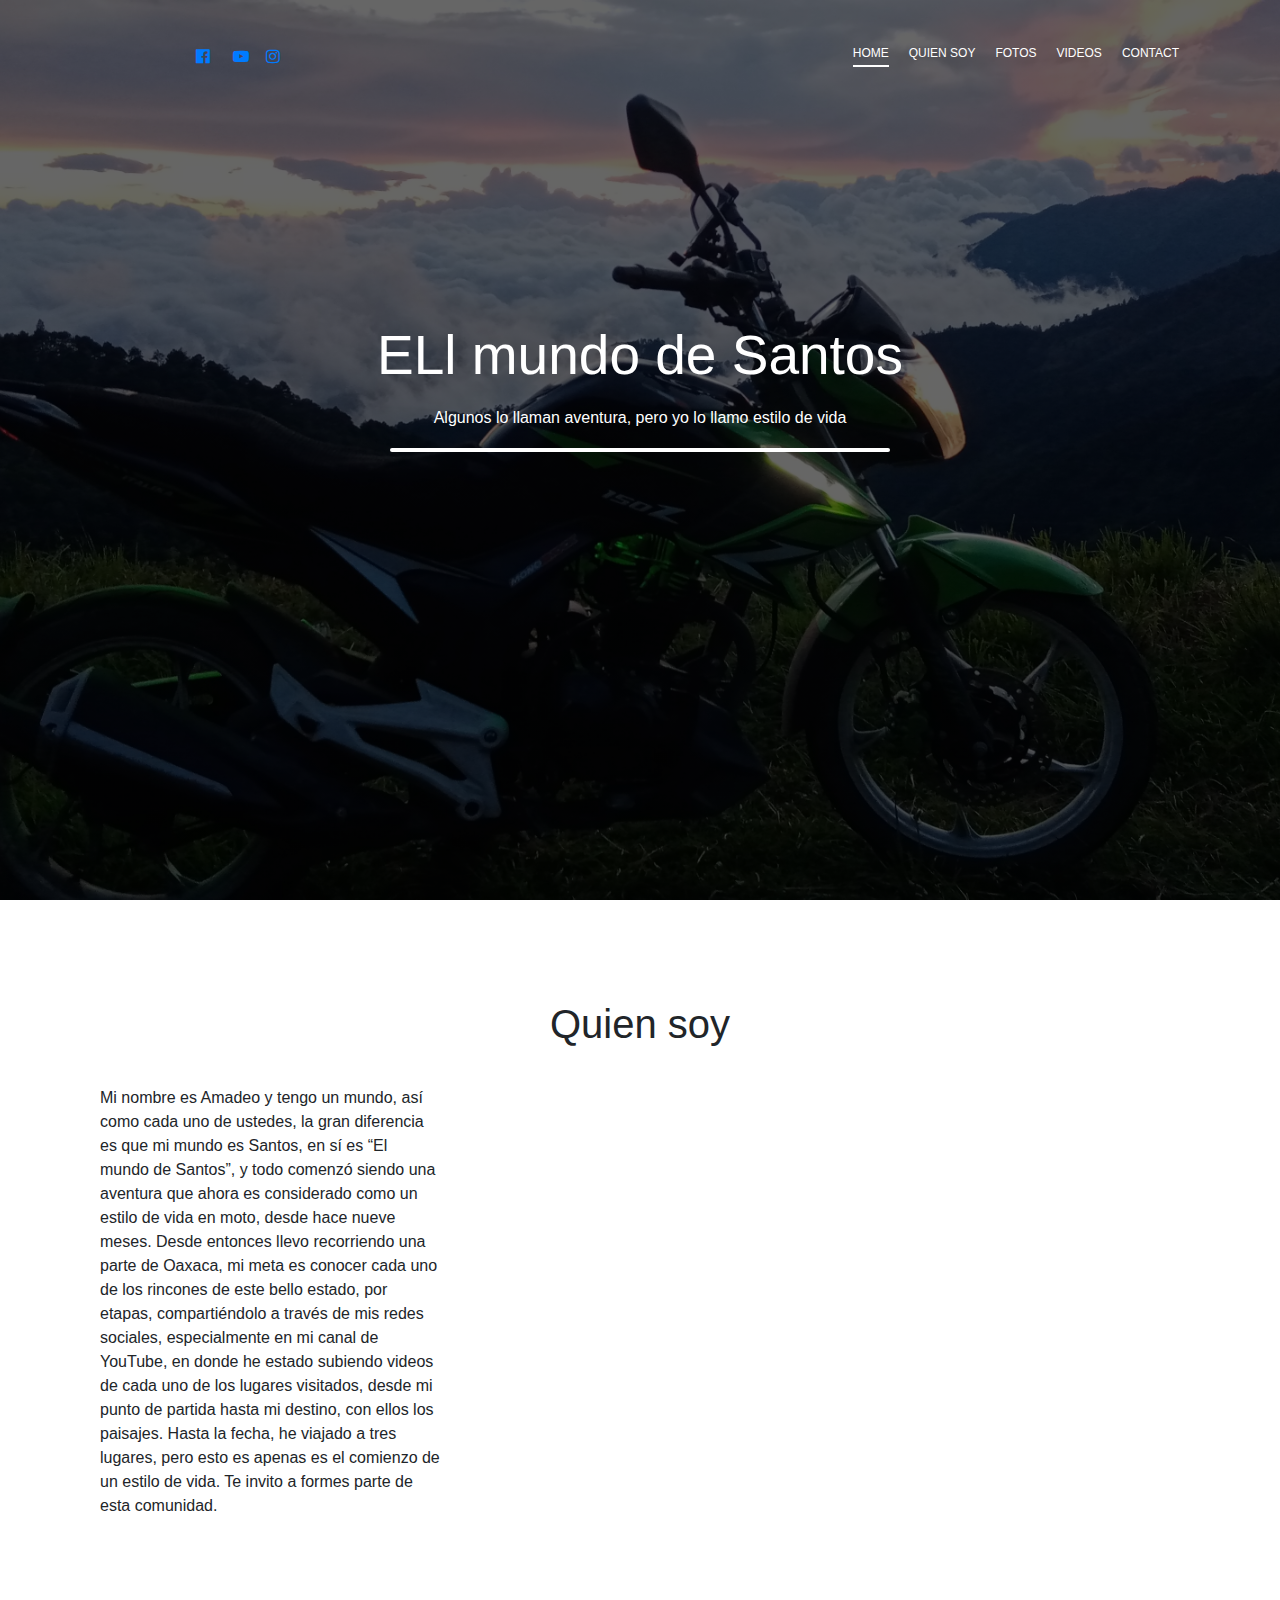
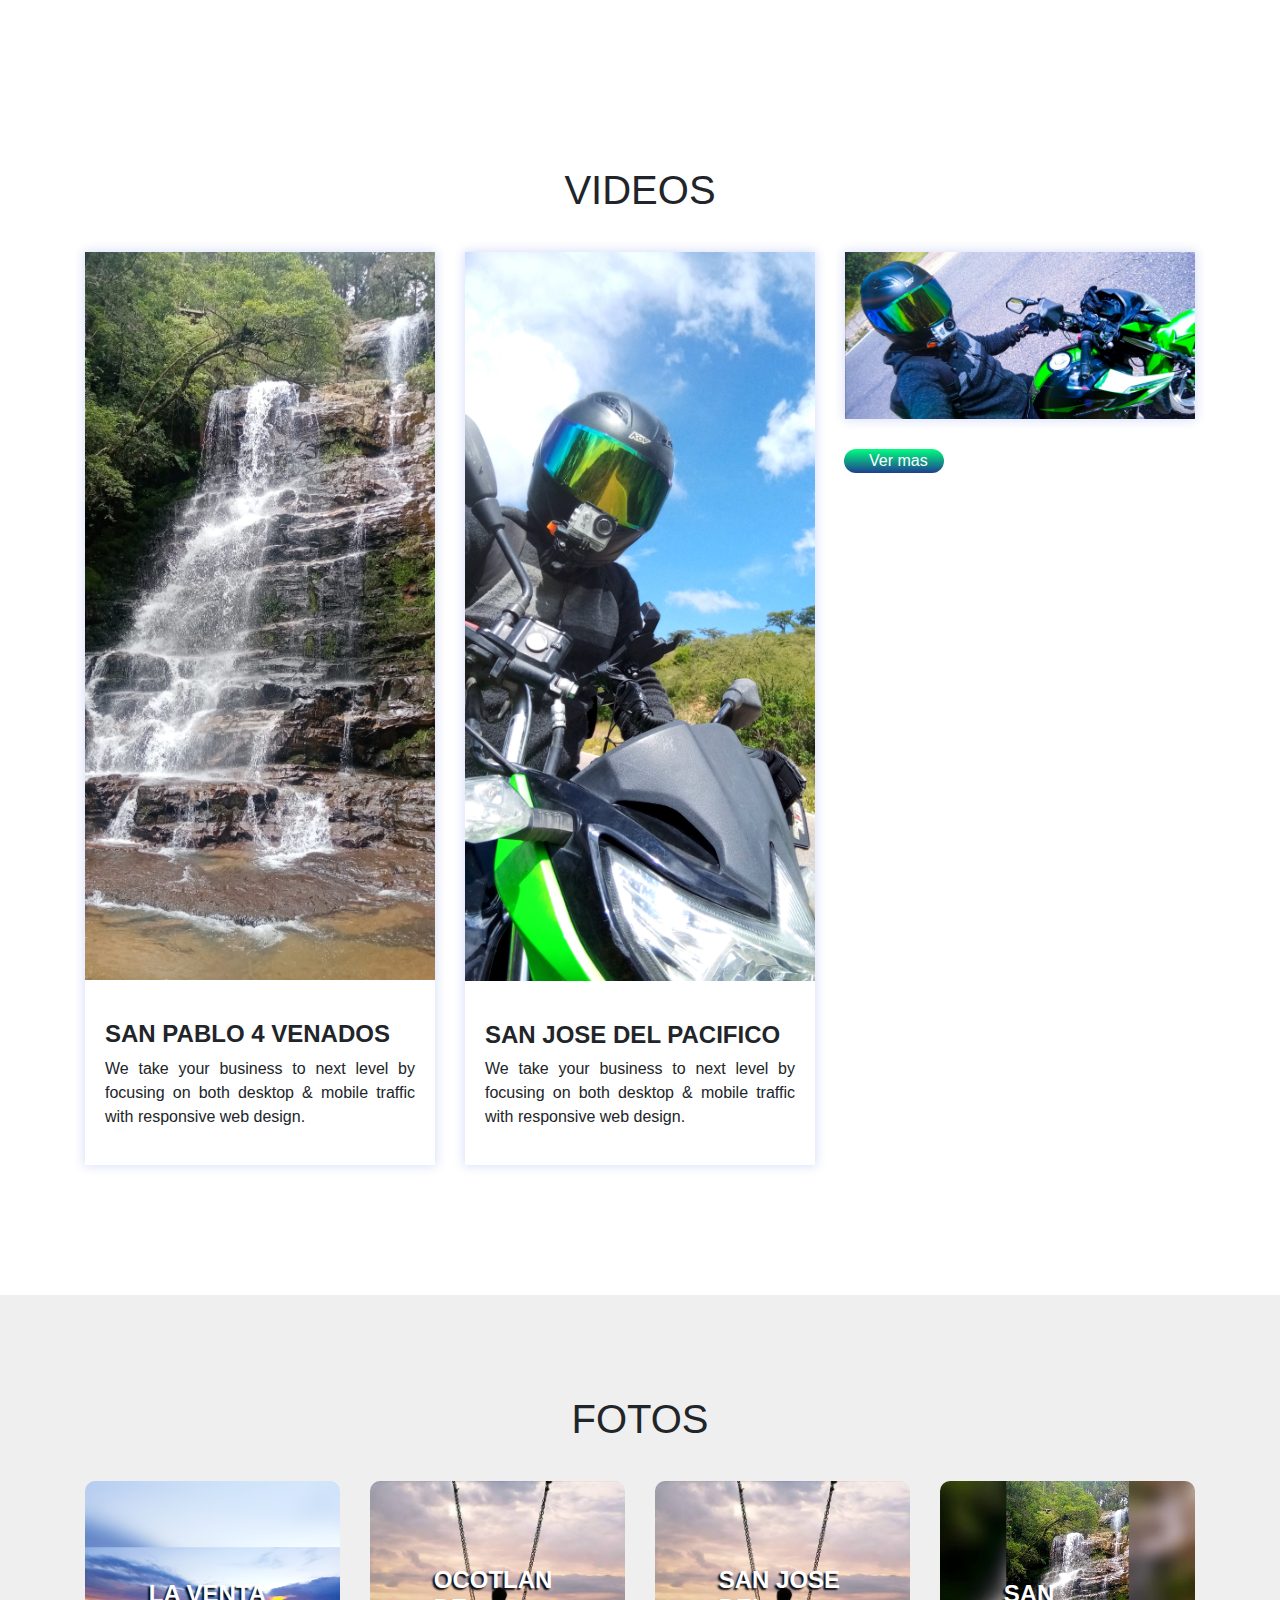
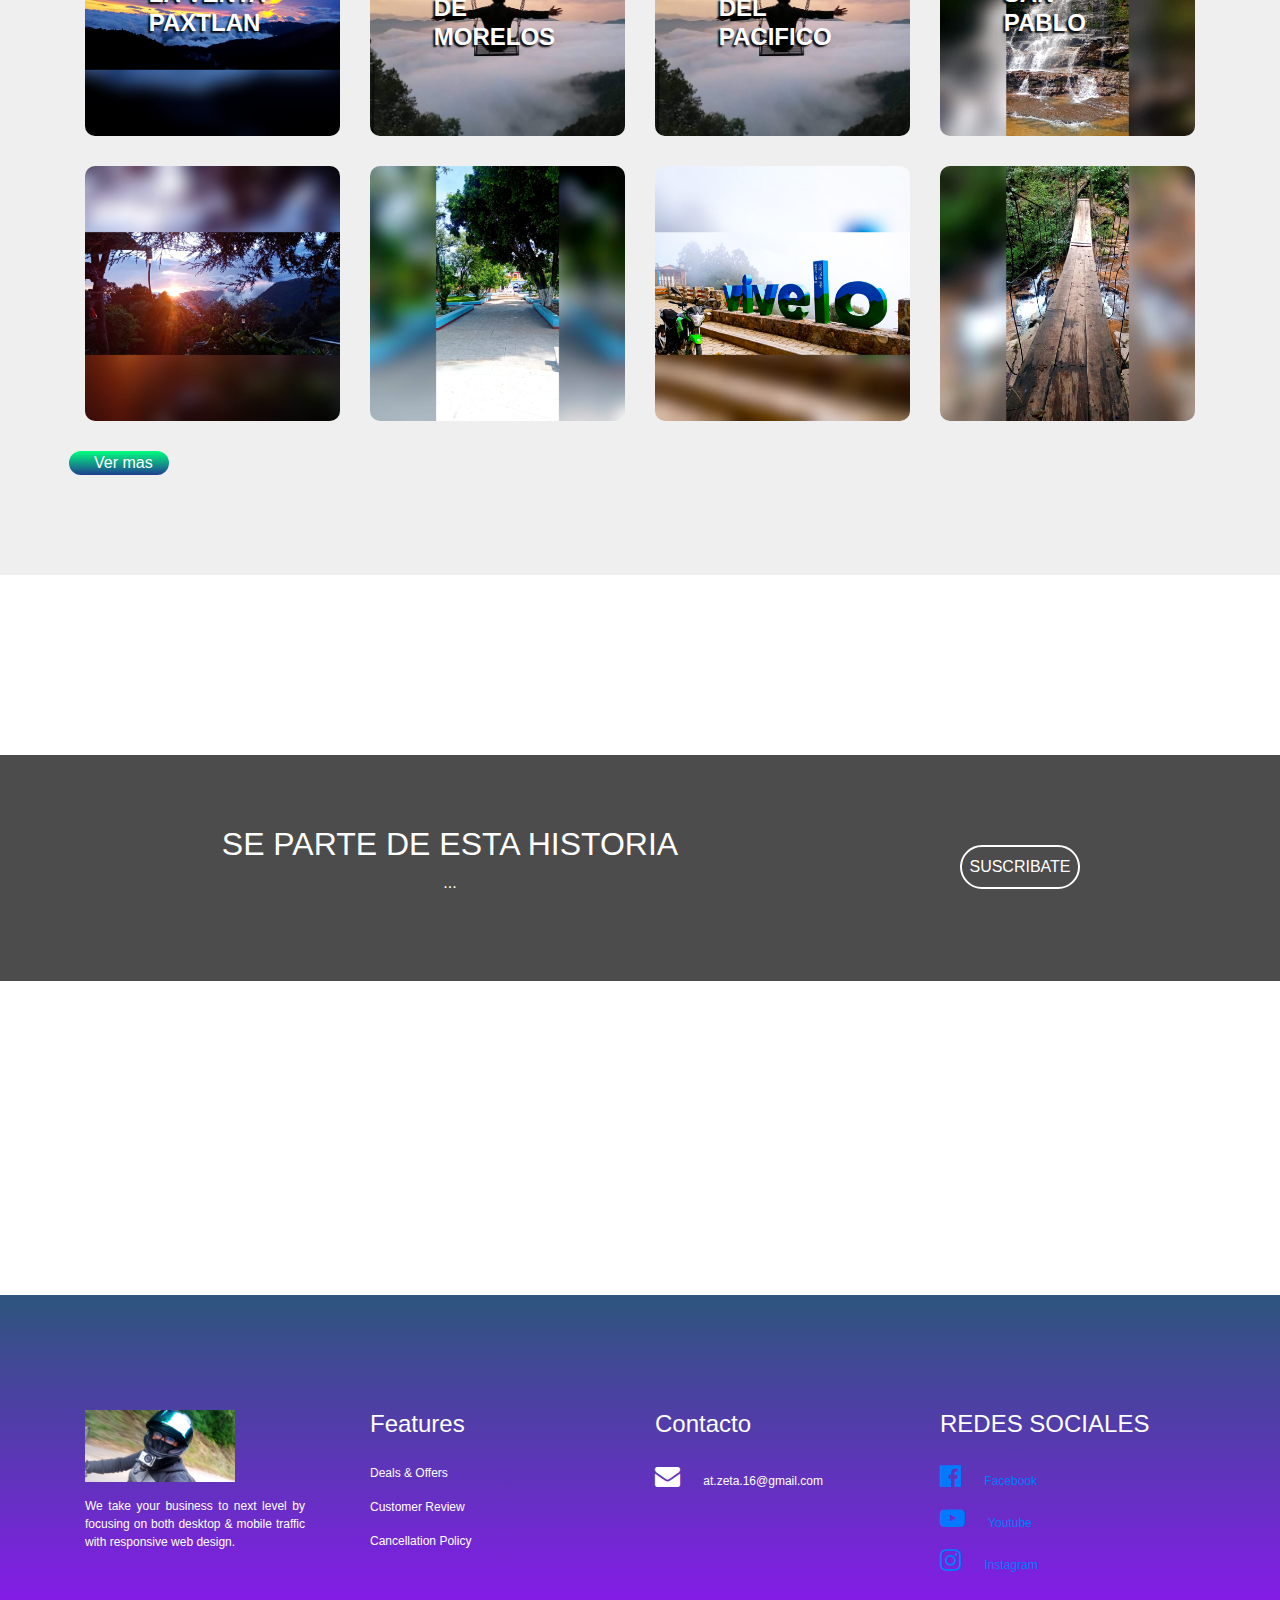
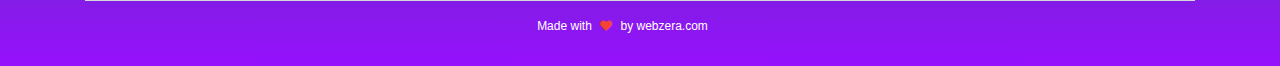
==== commit 24d6ebff: "Update index.html" ====
--- a/public/index.html
+++ b/public/index.html
@@ -94,8 +94,7 @@
 					<div class="feature-details">
 						<h4>SAN JOSE DEL PACIFICO</h4>
 						<p>We take your business to next level by focusing on both desktop & mobile traffic with responsive web design.</p>
-					</div>
-										
+					</div>						
 				</div>
 			</div>
 			<div class="col-md-4">
@@ -103,8 +102,7 @@
 					<div class="feature-img">
 						<a href="https://www.youtube.com/watch?v=pGuaMOrAHA4">
 						<img src="images/banner2.jpeg" alt="feature-image-one"></a>
-					</div>
-					
+					</div>	
 				</div>
 				<div class="input-group-append">
 					<button type="submit" class="input-group-text btn">Ver mas</button>
@@ -119,13 +117,13 @@
 		<div class="row">
 			<div class="col-md-3">
 				<div class="gallery-box">
-					<img src="images/g1.jpg" alt="gallery">
+					<img src="images/G1.jpg" alt="gallery">
 					<h4>LA VENTA PAXTLAN</h4>
 				</div>
 			</div>
 			<div class="col-md-3">
 				<div class="gallery-box">
-					<img src="images/g2.jpg" alt="gallery">
+					<img src="images/G3.jpeg" alt="gallery">
 					<h4>OCOTLAN DE MORELOS</h4>
 				</div>
 			</div>
